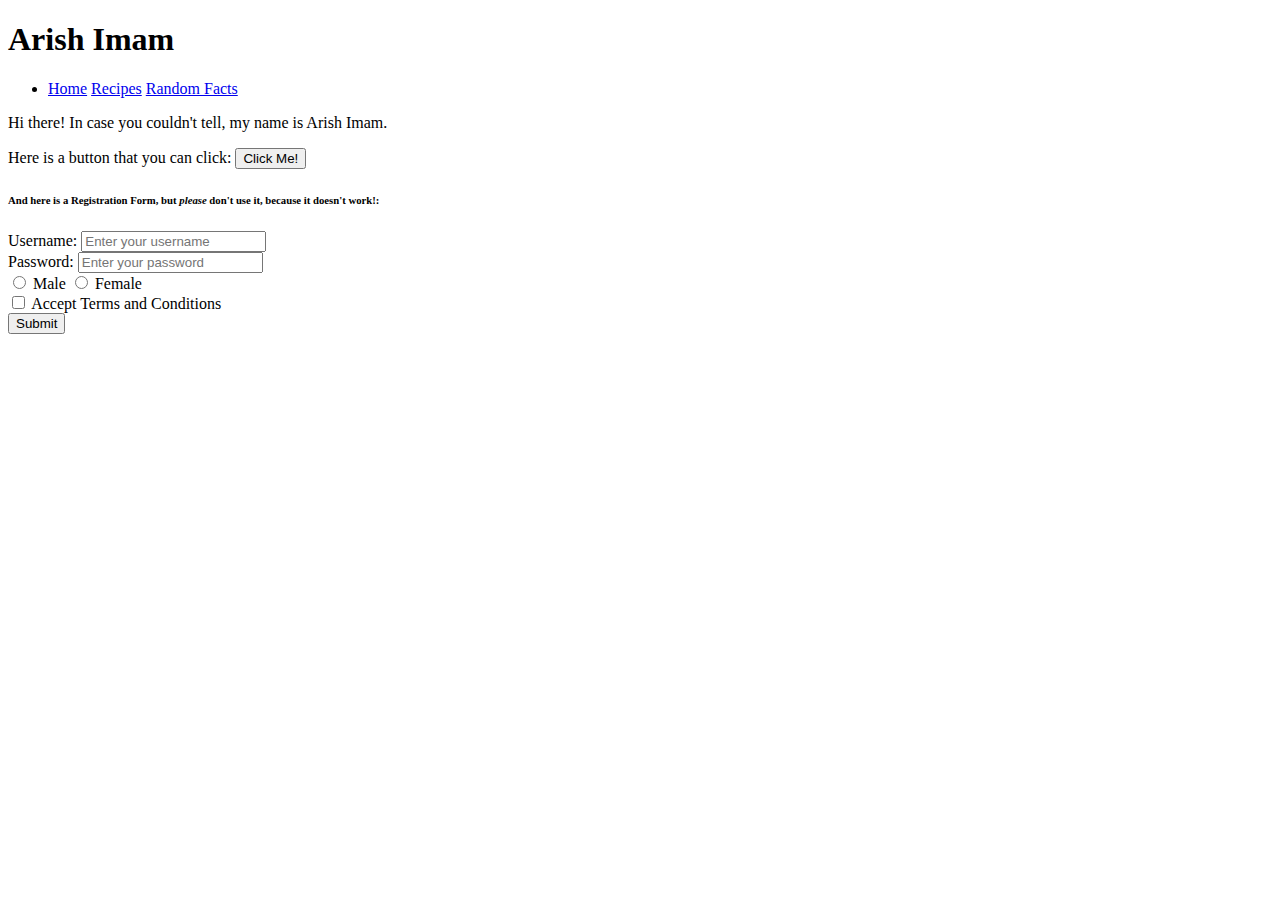
==== index.html @ f323a8c1 "Added more elements" ====
<!DOCTYPE html>
<html lang="en">
<head>
    <meta charset="UTF-8">
    <meta name="viewport" content="width=device-width, initial-scale=1.0">
    <title>Arish Imam</title>
</head>
<body>
    <div>
        <h1>Arish Imam</h1>
        <div class="links">
            <ul>
                <li>
                    <a href="index.html">Home</a>
                    <a href="recipes.html">Recipes</a>
                    <a href="random-facts.html">Random Facts</a>
                </li>
            </ul>
        </div>
    </div>
    <div>
        <p>Hi there! In case you couldn't tell, my name is Arish Imam.</p>
        <p> Here is a button that you can click: <button>Click Me!</button></p>
        <h6>And here is a Registration Form, but <i>please</i> don't use it, because it doesn't work!:</h6>

        <form action="/submit.php" method="post">
            <label for="username">Username:</label>
            <input type="text" id="username" name="username" placeholder="Enter your username">
            <br>

            <label for="password">Password:</label>
            <input type="password" id="password" name="password" placeholder="Enter your password">
            <br>

            <input type="radio" id="male" name="gender" value="male">
            <label for="male">Male</label>
            <input type="radio" id="female" name="gender" value="female">
            <label for="female">Female</label>
            <br>

            <input type="checkbox" id="terms" name="terms">
            <label for="terms">Accept Terms and Conditions</label>
            <br>

            <button type="submit">Submit</button>
        </form>   
    </div> 
</body>
</html>
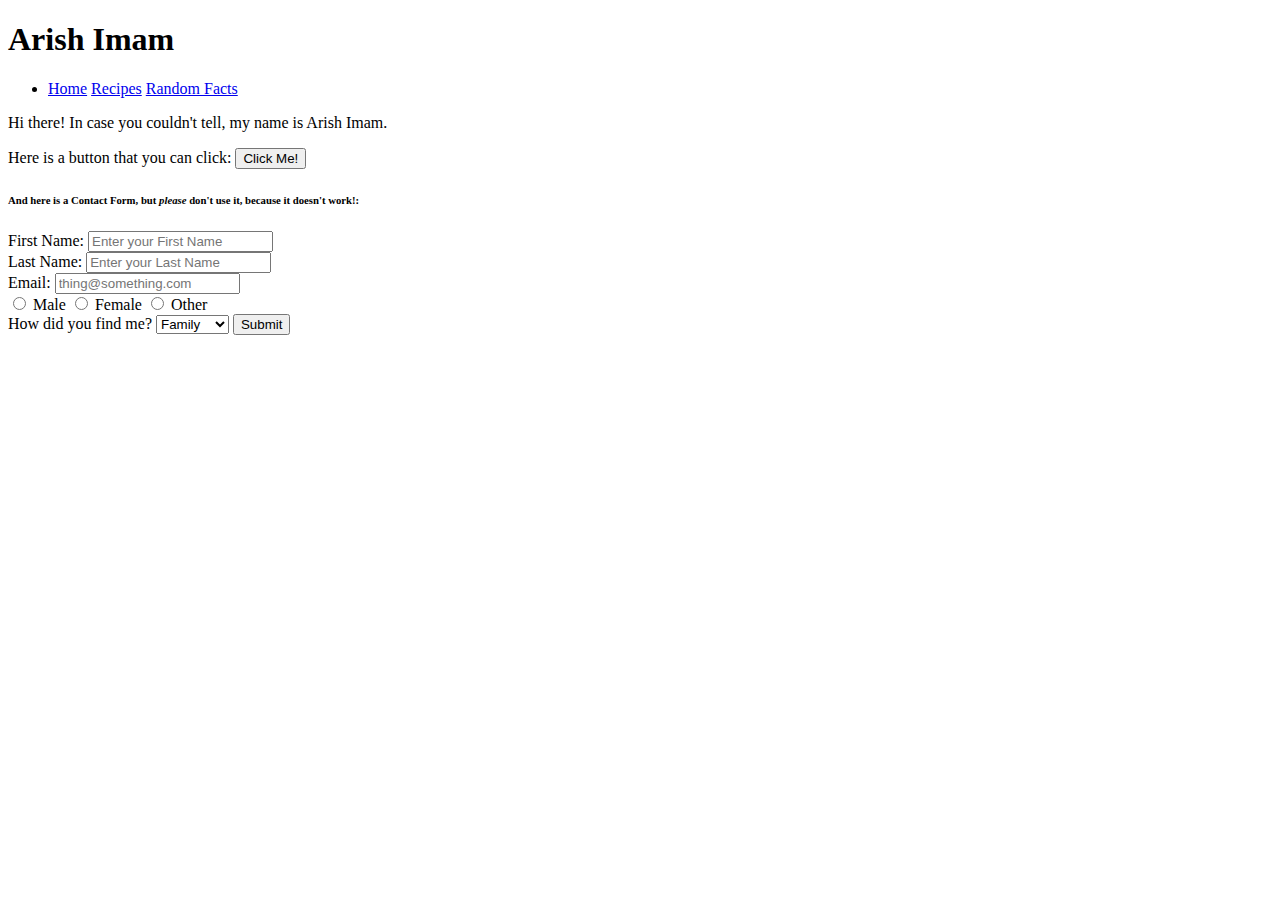
==== commit ef8a1138: "Added images" ====
--- a/index.html
+++ b/index.html
@@ -21,27 +21,35 @@
     <div>
         <p>Hi there! In case you couldn't tell, my name is Arish Imam.</p>
         <p> Here is a button that you can click: <button>Click Me!</button></p>
-        <h6>And here is a Registration Form, but <i>please</i> don't use it, because it doesn't work!:</h6>
+        <h6>And here is a Contact Form, but <i>please</i> don't use it, because it doesn't work!:</h6>
 
         <form action="/submit.php" method="post">
-            <label for="username">Username:</label>
-            <input type="text" id="username" name="username" placeholder="Enter your username">
+            <label for="firstname">First Name:</label>
+            <input type="text" id="firstname" name="firstname" placeholder="Enter your First Name">
             <br>
 
-            <label for="password">Password:</label>
-            <input type="password" id="password" name="password" placeholder="Enter your password">
+            <label for="lastname">Last Name:</label>
+            <input type="text" id="lastname" name="lastname" placeholder="Enter your Last Name">
+            <br>
+            <label for="email">Email:</label>
+            <input type="text" id="email" name="email" placeholder="thing@something.com">
             <br>
 
             <input type="radio" id="male" name="gender" value="male">
             <label for="male">Male</label>
             <input type="radio" id="female" name="gender" value="female">
             <label for="female">Female</label>
+            <input type="radio" id="other" name="gender" value="other">
+            <label for="other">Other</label>
             <br>
-
-            <input type="checkbox" id="terms" name="terms">
-            <label for="terms">Accept Terms and Conditions</label>
-            <br>
-
+            <label for="source">How did you find me?</label>
+            <select name="source" id="source">
+                <option value="family">Family</option>
+                <option value="friend">Friend</option>
+                <option value="linkedin">LinkedIn</option>
+                <option value="google">Google</option>
+                <option value="other">Other</option>
+            </select>
             <button type="submit">Submit</button>
         </form>   
     </div> 
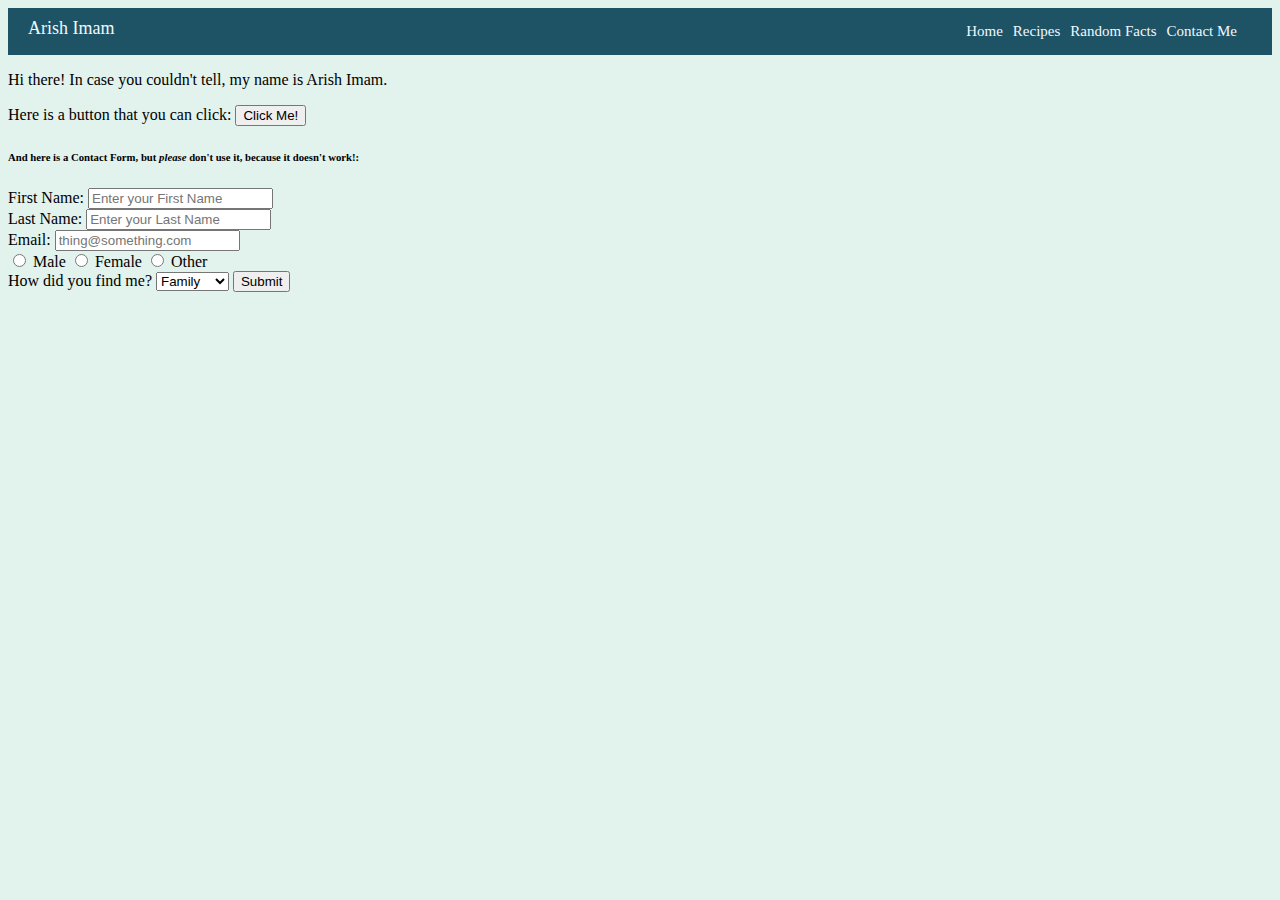
==== commit 9c20ca12: "Started responsive design" ====
--- a/index.html
+++ b/index.html
@@ -1,57 +1,74 @@
 <!DOCTYPE html>
 <html lang="en">
-<head>
-    <meta charset="UTF-8">
-    <meta name="viewport" content="width=device-width, initial-scale=1.0">
+  <head>
+    <meta charset="UTF-8" />
+    <meta name="viewport" content="width=device-width, initial-scale=1.0" />
     <title>Arish Imam</title>
-</head>
-<body>
+    <link rel = "stylesheet" href="css/style.css">
+  </head>
+  <body>
+    <div class="navbar">
+      <div class="logo">Arish Imam</div>
+      <div class="links">
+        <a href="index.html">Home</a>
+        <a href="recipes.html">Recipes</a>
+        <a href="random-facts.html">Random Facts</a>
+        <a href="contact-me.html">Contact Me</a>
+      </div>
+    </div>
+
     <div>
-        <h1>Arish Imam</h1>
-        <div class="links">
-            <ul>
-                <li>
-                    <a href="index.html">Home</a>
-                    <a href="recipes.html">Recipes</a>
-                    <a href="random-facts.html">Random Facts</a>
-                </li>
-            </ul>
-        </div>
+      <p>Hi there! In case you couldn't tell, my name is Arish Imam.</p>
+      <p>Here is a button that you can click: <button>Click Me!</button></p>
+      <h6>
+        And here is a Contact Form, but <i>please</i> don't use it, because it
+        doesn't work!:
+      </h6>
+
+      <form action="/submit.php" method="post">
+        <label for="firstname">First Name:</label>
+        <input
+          type="text"
+          id="firstname"
+          name="firstname"
+          placeholder="Enter your First Name"
+        />
+        <br />
+
+        <label for="lastname">Last Name:</label>
+        <input
+          type="text"
+          id="lastname"
+          name="lastname"
+          placeholder="Enter your Last Name"
+        />
+        <br />
+        <label for="email">Email:</label>
+        <input
+          type="text"
+          id="email"
+          name="email"
+          placeholder="thing@something.com"
+        />
+        <br />
+
+        <input type="radio" id="male" name="gender" value="male" />
+        <label for="male">Male</label>
+        <input type="radio" id="female" name="gender" value="female" />
+        <label for="female">Female</label>
+        <input type="radio" id="other" name="gender" value="other" />
+        <label for="other">Other</label>
+        <br />
+        <label for="source">How did you find me?</label>
+        <select name="source" id="source">
+          <option value="family">Family</option>
+          <option value="friend">Friend</option>
+          <option value="linkedin">LinkedIn</option>
+          <option value="google">Google</option>
+          <option value="other">Other</option>
+        </select>
+        <button type="submit">Submit</button>
+      </form>
     </div>
-    <div>
-        <p>Hi there! In case you couldn't tell, my name is Arish Imam.</p>
-        <p> Here is a button that you can click: <button>Click Me!</button></p>
-        <h6>And here is a Contact Form, but <i>please</i> don't use it, because it doesn't work!:</h6>
-
-        <form action="/submit.php" method="post">
-            <label for="firstname">First Name:</label>
-            <input type="text" id="firstname" name="firstname" placeholder="Enter your First Name">
-            <br>
-
-            <label for="lastname">Last Name:</label>
-            <input type="text" id="lastname" name="lastname" placeholder="Enter your Last Name">
-            <br>
-            <label for="email">Email:</label>
-            <input type="text" id="email" name="email" placeholder="thing@something.com">
-            <br>
-
-            <input type="radio" id="male" name="gender" value="male">
-            <label for="male">Male</label>
-            <input type="radio" id="female" name="gender" value="female">
-            <label for="female">Female</label>
-            <input type="radio" id="other" name="gender" value="other">
-            <label for="other">Other</label>
-            <br>
-            <label for="source">How did you find me?</label>
-            <select name="source" id="source">
-                <option value="family">Family</option>
-                <option value="friend">Friend</option>
-                <option value="linkedin">LinkedIn</option>
-                <option value="google">Google</option>
-                <option value="other">Other</option>
-            </select>
-            <button type="submit">Submit</button>
-        </form>   
-    </div> 
-</body>
-</html>+  </body>
+</html>
--- a/css/style.css
+++ b/css/style.css
@@ -0,0 +1,135 @@
+* {
+    font: "Libre-Franklin", "Raleway";
+}
+
+body {
+    background-color: #E2F2ED;
+    
+}
+
+.logo {
+    font-size: 18px;
+    margin: 10px;
+    color: #F0F8FF;
+    margin-left: 20px;
+}
+.navbar {
+    width: 100%;
+    display: flex;
+    justify-content: space-between;
+    background: #1E5366;
+    color:#F0F8FF
+}
+
+.links {
+    display: flex;
+    text-decoration: none; 
+    color: #F0F8FF;
+    align-items: center;
+    justify-content: space-around;
+    padding: 10px;
+    margin-right: 20px;
+}
+
+a {
+    text-decoration: none;
+    padding: 5px;
+    font-size: 15px;
+    height: auto;
+    color: #F0F8FF;
+}
+
+a:visited {
+    text-decoration: none;
+    color: #F0F8FF
+}
+a:hover {
+    color: #0B3A4C;
+}
+
+a:active {
+    color: black;
+    text-decoration: underline;
+}
+
+.recipe-page {
+    display: flex;
+    flex-direction: column;
+    align-items: center;
+}
+
+.recipe-name {
+    font-weight: bold;
+    font-size: 22px;
+    text-decoration: underline;
+    margin: 5px;
+}
+.recipe-card {
+    display: flex;
+    flex-direction: column;
+    width: 90%;
+    border: 2px solid black;
+    border-radius: 10px;
+    justify-content: center;
+    align-items: center;
+}
+
+.ingredients-quantity {
+    width: 80%;
+    display: flex;
+    font-weight: bold;
+    font-size: 20px;
+    justify-content: space-evenly;
+}
+
+.ingredient-line {
+    display: flex;
+    align-items: center;
+    font-size: 18px;
+    width: 80%;
+    justify-content:space-evenly;
+    line-height: 25px;
+}
+.recipe-title {
+    text-decoration: underline;
+    font-size: 22px;
+}
+
+.ingredients {
+    display: flex;
+    flex-direction: column;
+    align-items: center;
+    width: 90%;
+
+    padding: 10px;
+    justify-content: center;
+}
+table {
+    width: 90%
+}
+
+th {
+    font-size: 20px;
+    padding-bottom: 10px;
+}
+
+.instruction-title {
+    text-decoration: underline;
+    font-weight: bold;
+    font-size: 20px;
+    padding-top:30px;
+}
+
+.instructions {
+    display: flex;
+    width: 100%;
+    font-size: 20px;
+}
+
+#cake-pic {
+    width: 100%;
+    height: auto;
+    border: solid #0B3A4C;
+    border-radius: 10px;
+
+}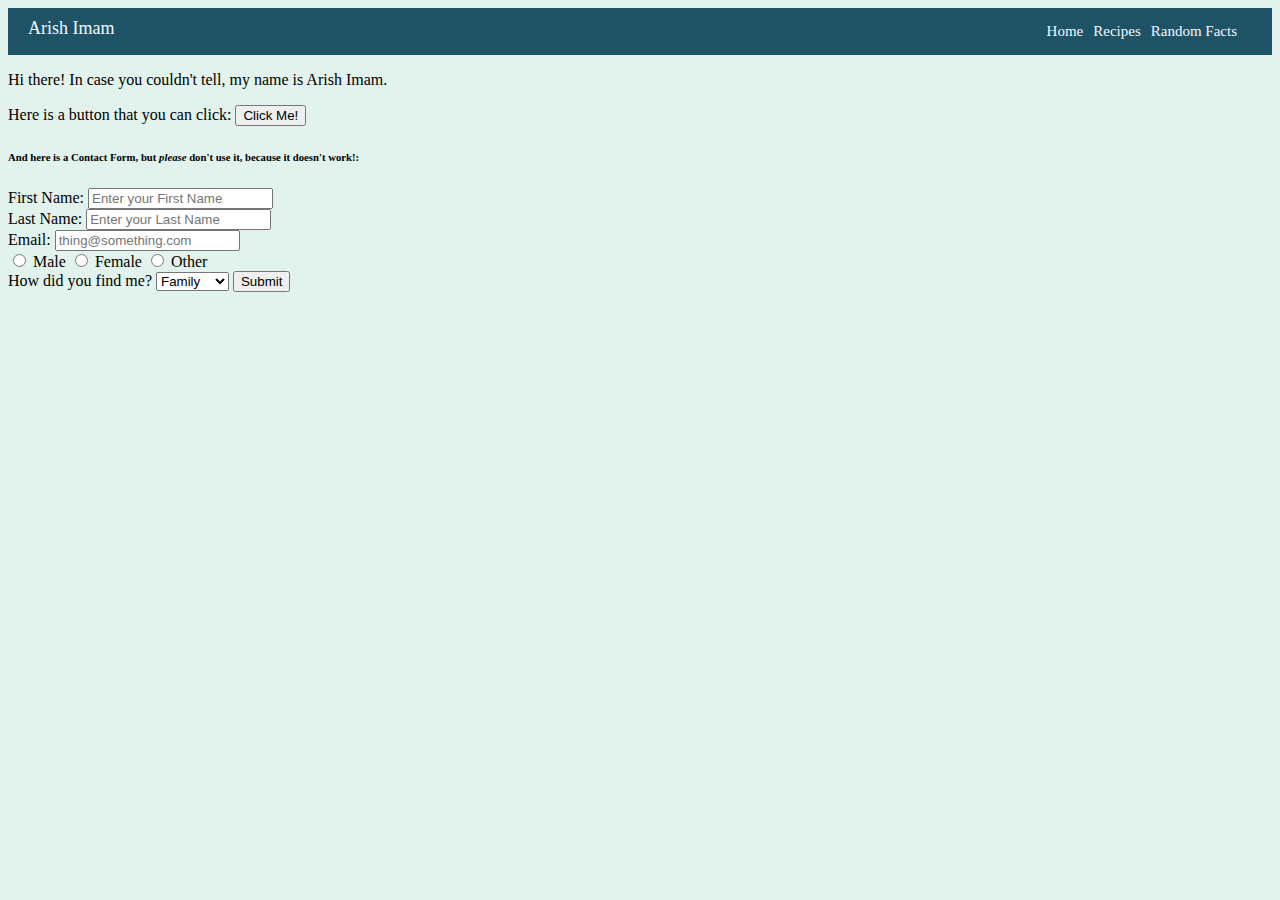
==== commit 17db71a1: "removed separate contact me page" ====
--- a/index.html
+++ b/index.html
@@ -13,7 +13,6 @@
         <a href="index.html">Home</a>
         <a href="recipes.html">Recipes</a>
         <a href="random-facts.html">Random Facts</a>
-        <a href="contact-me.html">Contact Me</a>
       </div>
     </div>
 
--- a/css/style.css
+++ b/css/style.css
@@ -1,10 +1,10 @@
 * {
     font: "Libre-Franklin", "Raleway";
+    scroll-behavior: smooth;
 }
 
 body {
     background-color: #E2F2ED;
-    
 }
 
 .logo {
@@ -74,45 +74,26 @@
     align-items: center;
 }
 
-.ingredients-quantity {
-    width: 80%;
-    display: flex;
-    font-weight: bold;
-    font-size: 20px;
-    justify-content: space-evenly;
-}
-
-.ingredient-line {
-    display: flex;
-    align-items: center;
-    font-size: 18px;
-    width: 80%;
-    justify-content:space-evenly;
-    line-height: 25px;
-}
 .recipe-title {
     text-decoration: underline;
     font-size: 22px;
-}
-
-.ingredients {
-    display: flex;
-    flex-direction: column;
-    align-items: center;
-    width: 90%;
-
-    padding: 10px;
-    justify-content: center;
-}
-table {
-    width: 90%
-}
-
-th {
-    font-size: 20px;
     padding-bottom: 10px;
 }
 
+table{
+    width: 90%;
+    border: 1px solid;
+    border-radius: 10px;;
+    font-size: 20px;
+    padding: 10px;
+}
+
+thead {
+    margin-bottom: 50px;
+}
+td {
+    text-align: center;
+}
 .instruction-title {
     text-decoration: underline;
     font-weight: bold;
@@ -132,4 +113,44 @@
     border: solid #0B3A4C;
     border-radius: 10px;
 
+}
+
+
+.page-header {
+    font-style: italic;
+    font-size: 18px;
+    padding: 0 10px;
+}
+.random-page {
+    width: 100%;
+}
+.facts-title {
+    font-weight: bold;
+    font-size:22px;
+    padding: 0 10px;
+    text-decoration: underline;
+}
+
+.facts {
+    font-size: 20px;
+    margin-right: 10px;
+}
+li {
+    padding-bottom: 3px;
+    margin-bottom: 3px;
+    border-bottom: solid 1px #0B3A4C;
+    margin-left: -10px;
+}
+
+#flamingo-pic {
+    width:100%;
+    margin-top: 5px;
+    border: solid;
+    border-color:#0B3A4C;
+    border-width: 2px;
+    border-top-right-radius: 5px;
+    border-bottom-left-radius: 5px;
+    border-bottom-right-radius: 5px;
+    border-top-left-radius: 5px;
+
 }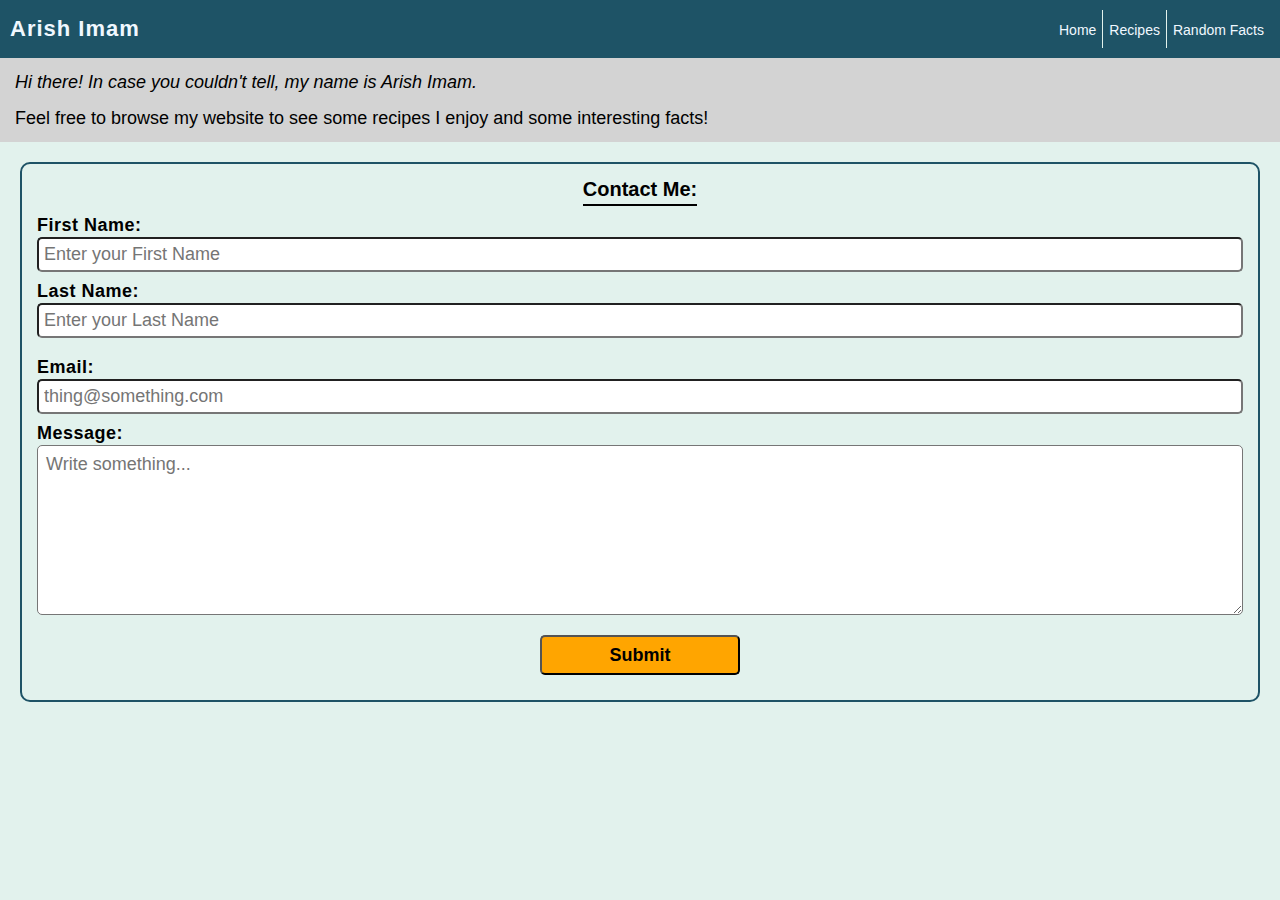
==== commit 7922f56e: "Mobile Version 1st Draft" ====
--- a/index.html
+++ b/index.html
@@ -7,67 +7,69 @@
     <link rel = "stylesheet" href="css/style.css">
   </head>
   <body>
+
     <div class="navbar">
       <div class="logo">Arish Imam</div>
       <div class="links">
-        <a href="index.html">Home</a>
-        <a href="recipes.html">Recipes</a>
-        <a href="random-facts.html">Random Facts</a>
+        <ul>
+          <li><a href="index.html">Home</a></li>
+          <li><a href="recipes.html">Recipes</a></li>
+          <li><a href="random-facts.html">Random Facts</a></li>
+        </ul>
       </div>
     </div>
 
     <div>
-      <p>Hi there! In case you couldn't tell, my name is Arish Imam.</p>
-      <p>Here is a button that you can click: <button>Click Me!</button></p>
-      <h6>
-        And here is a Contact Form, but <i>please</i> don't use it, because it
-        doesn't work!:
-      </h6>
+      <div class="main-section">
+        <div class="page-header">Hi there! In case you couldn't tell, my name is Arish Imam. </div>
+        <br>
+        <div>Feel free to browse my website to see some recipes I enjoy and some interesting facts!</div>
+      </div>
 
-      <form action="/submit.php" method="post">
-        <label for="firstname">First Name:</label>
-        <input
-          type="text"
-          id="firstname"
-          name="firstname"
-          placeholder="Enter your First Name"
-        />
-        <br />
-
-        <label for="lastname">Last Name:</label>
-        <input
-          type="text"
-          id="lastname"
-          name="lastname"
-          placeholder="Enter your Last Name"
-        />
-        <br />
-        <label for="email">Email:</label>
-        <input
-          type="text"
-          id="email"
-          name="email"
-          placeholder="thing@something.com"
-        />
-        <br />
-
-        <input type="radio" id="male" name="gender" value="male" />
-        <label for="male">Male</label>
-        <input type="radio" id="female" name="gender" value="female" />
-        <label for="female">Female</label>
-        <input type="radio" id="other" name="gender" value="other" />
-        <label for="other">Other</label>
-        <br />
-        <label for="source">How did you find me?</label>
-        <select name="source" id="source">
-          <option value="family">Family</option>
-          <option value="friend">Friend</option>
-          <option value="linkedin">LinkedIn</option>
-          <option value="google">Google</option>
-          <option value="other">Other</option>
-        </select>
-        <button type="submit">Submit</button>
-      </form>
+      
+      <div class="contact-form">
+        
+        <form action="index.html" method="get">
+          <div class="name">
+            <div class="form-header">Contact Me:</div>
+            <div>
+              <label for="firstname">First Name:</label>
+              <input
+                type="text"
+                id="firstname"
+                name="firstname"
+                placeholder="Enter your First Name"
+              />
+            </div>
+            <div>
+              <label for="lastname">Last Name:</label>
+              <input
+                type="text"
+                id="lastname"
+                name="lastname"
+                placeholder="Enter your Last Name"
+              />
+            </div>
+          </div>
+          <div>
+            <label for="email">Email:</label>
+            <input
+              type="text"
+              id="email"
+              name="email"
+              placeholder="thing@something.com"
+            />
+          </div>
+          <div>
+            <label for="message"> Message:</label>
+            <textarea id="message" name="message" placeholder="Write something..."></textarea>
+          </div>
+          <div>
+            <button type="submit">Submit</button>
+          </div>
+        </form>
+      </div>
+      
     </div>
   </body>
 </html>
--- a/css/style.css
+++ b/css/style.css
@@ -1,129 +1,230 @@
 * {
-    font: "Libre-Franklin", "Raleway";
-    scroll-behavior: smooth;
+  font-family: "Libre-Franklin", "Raleway", Arial, Helvetica, sans-serif;
+  font-size: 18px;
+  scroll-behavior: smooth;
+  margin: 0;
+  padding: 0;
 }
 
 body {
-    background-color: #E2F2ED;
+  background-color: #e2f2ed;
+  line-height: 1;
+  width: 100%;
+}
+
+/* Navigation Bar */
+
+.navbar {
+  display: flex;
+  justify-content: space-between;
+  background-color: #1e5366;
+  padding: 10px;
+  align-items: center;
 }
 
 .logo {
-    font-size: 18px;
-    margin: 10px;
-    color: #F0F8FF;
-    margin-left: 20px;
-}
-.navbar {
-    width: 100%;
-    display: flex;
-    justify-content: space-between;
-    background: #1E5366;
-    color:#F0F8FF
-}
-
-.links {
-    display: flex;
-    text-decoration: none; 
-    color: #F0F8FF;
-    align-items: center;
-    justify-content: space-around;
-    padding: 10px;
-    margin-right: 20px;
-}
-
-a {
-    text-decoration: none;
-    padding: 5px;
-    font-size: 15px;
-    height: auto;
-    color: #F0F8FF;
-}
-
-a:visited {
-    text-decoration: none;
-    color: #F0F8FF
-}
-a:hover {
-    color: #0B3A4C;
-}
-
-a:active {
-    color: black;
-    text-decoration: underline;
-}
+  color: #f0f8ff;
+  font-size: 22px;
+  font-weight: bold;
+  letter-spacing: 1px;
+}
+
+ul {
+  list-style: none;
+  margin: 0;
+  padding: 0;
+  overflow: hidden;
+}
+
+ul li {
+  float: left;
+  border-right: 1px solid #e2f2ed;
+  padding: 10px 6px;
+}
+
+ul li a {
+  text-decoration: none;
+  color: #f0f8ff;
+  text-align: center;
+  font-size: 14px;
+}
+
+ul li a.active {
+  background-color: green;
+}
+
+ul li a:active {
+  text-decoration: none;
+}
+
+ul li a:hover {
+  color: darkgray;
+}
+
+ul li:last-child {
+  border-right: none;
+}
+
+/* Home Page */
+
+.main-section {
+  display: flex;
+  flex-direction: column;
+  max-width: 100%;
+  background-color: lightgray;
+  padding: 15px;
+  margin-bottom: 10px;
+}
+
+.page-header {
+  font-style: italic;
+}
+
+.contact-form {
+  display: flex;
+  flex-direction: column;
+  border: 2px solid #1e5366;
+  border-radius: 10px;
+  margin: 20px;
+}
+
+.form-header {
+  align-self: center;
+  border-bottom: 2px solid black;
+  font-size: 20px;
+  font-weight: 900;
+  margin-bottom: 10px;
+}
+form {
+  padding: 15px;
+}
+
+form div {
+  display: flex;
+  flex-direction: column;
+  padding-bottom: 5px;
+  margin-bottom: 5px;
+}
+div label {
+  font-weight: 600;
+  padding-bottom: 3px;
+  letter-spacing: 0.5px;
+}
+
+div input {
+  padding: 5px;
+  border-radius: 5px;
+}
+
+div textarea {
+  padding: 8px;
+  height: 150px;
+  border-radius: 5px;
+  padding-bottom: 10px;
+}
+
+form button {
+  height: 40px;
+  width: 200px;
+  background-color: orange;
+  font-weight: 600;
+  border-radius: 5px;
+  margin-top: 10px;
+  justify-content: center;
+  align-self: center;
+}
+
+/* Recipe Page */
 
 .recipe-page {
+  display: flex;
+  flex-direction: column;
+  align-items: center;
+}
+
+.recipe-title {
+  font-weight: bold;
+  font-size: 22px;
+  border-bottom: 2px solid black;
+}
+
+table {
+  width: 90%;
+  border: 2px solid;
+  border-radius: 10px;
+  font-size: 20px;
+  padding: 10px;
+  margin-top: 10px;
+  margin-bottom: 10px;
+}
+
+td {
+  text-align: center;
+}
+
+.instructions {
+  padding: 20px;
+}
+
+.instruction-title {
+  text-decoration: underline;
+  font-weight: bold;
+  font-size: 20px;
+  padding-bottom: 10px;
+}
+
+ol {
+  padding: 0 10px 0 25px;
+}
+
+ol li {
+  padding-bottom: 5px;
+}
+
+#cake-pic {
+  width: 98%;
+  height: auto;
+  border: 2px solid #0b3a4c;
+  border-radius: 10px;
+  margin-bottom: 10px;
+}
+
+/* Random facts page */
+
+.facts-title {
+  font-weight: bold;
+  font-stretch: expanded;
+}
+
+.facts ul li {
+    margin: 0 10px;
+    border-bottom: 1px solid #0b3a4c;
+}
+
+.facts ul li:last-child {
+    border-bottom: none;
+}
+.random-facts {
     display: flex;
     flex-direction: column;
     align-items: center;
 }
-
-.recipe-name {
-    font-weight: bold;
-    font-size: 22px;
-    text-decoration: underline;
-    margin: 5px;
-}
-.recipe-card {
-    display: flex;
-    flex-direction: column;
-    width: 90%;
-    border: 2px solid black;
-    border-radius: 10px;
-    justify-content: center;
-    align-items: center;
-}
-
-.recipe-title {
-    text-decoration: underline;
-    font-size: 22px;
-    padding-bottom: 10px;
-}
-
-table{
-    width: 90%;
-    border: 1px solid;
-    border-radius: 10px;;
-    font-size: 20px;
-    padding: 10px;
-}
-
-thead {
-    margin-bottom: 50px;
-}
-td {
-    text-align: center;
-}
-.instruction-title {
-    text-decoration: underline;
-    font-weight: bold;
-    font-size: 20px;
-    padding-top:30px;
-}
-
-.instructions {
-    display: flex;
-    width: 100%;
-    font-size: 20px;
-}
-
-#cake-pic {
-    width: 100%;
-    height: auto;
-    border: solid #0B3A4C;
-    border-radius: 10px;
-
-}
-
+#flamingo-pic {
+  width: 98%;
+  height: auto;
+  border: 2px solid #0b3a4c;
+  border-radius: 10px;
+  margin-bottom: 10px;
+}
+
+/* 
 
 .page-header {
     font-style: italic;
     font-size: 18px;
     padding: 0 10px;
 }
-.random-page {
-    width: 100%;
-}
+
 .facts-title {
     font-weight: bold;
     font-size:22px;
@@ -135,7 +236,7 @@
     font-size: 20px;
     margin-right: 10px;
 }
-li {
+ul li {
     padding-bottom: 3px;
     margin-bottom: 3px;
     border-bottom: solid 1px #0B3A4C;
@@ -144,6 +245,7 @@
 
 #flamingo-pic {
     width:100%;
+    max-width: 900px;
     margin-top: 5px;
     border: solid;
     border-color:#0B3A4C;
@@ -153,4 +255,4 @@
     border-bottom-right-radius: 5px;
     border-top-left-radius: 5px;
 
-}+} */
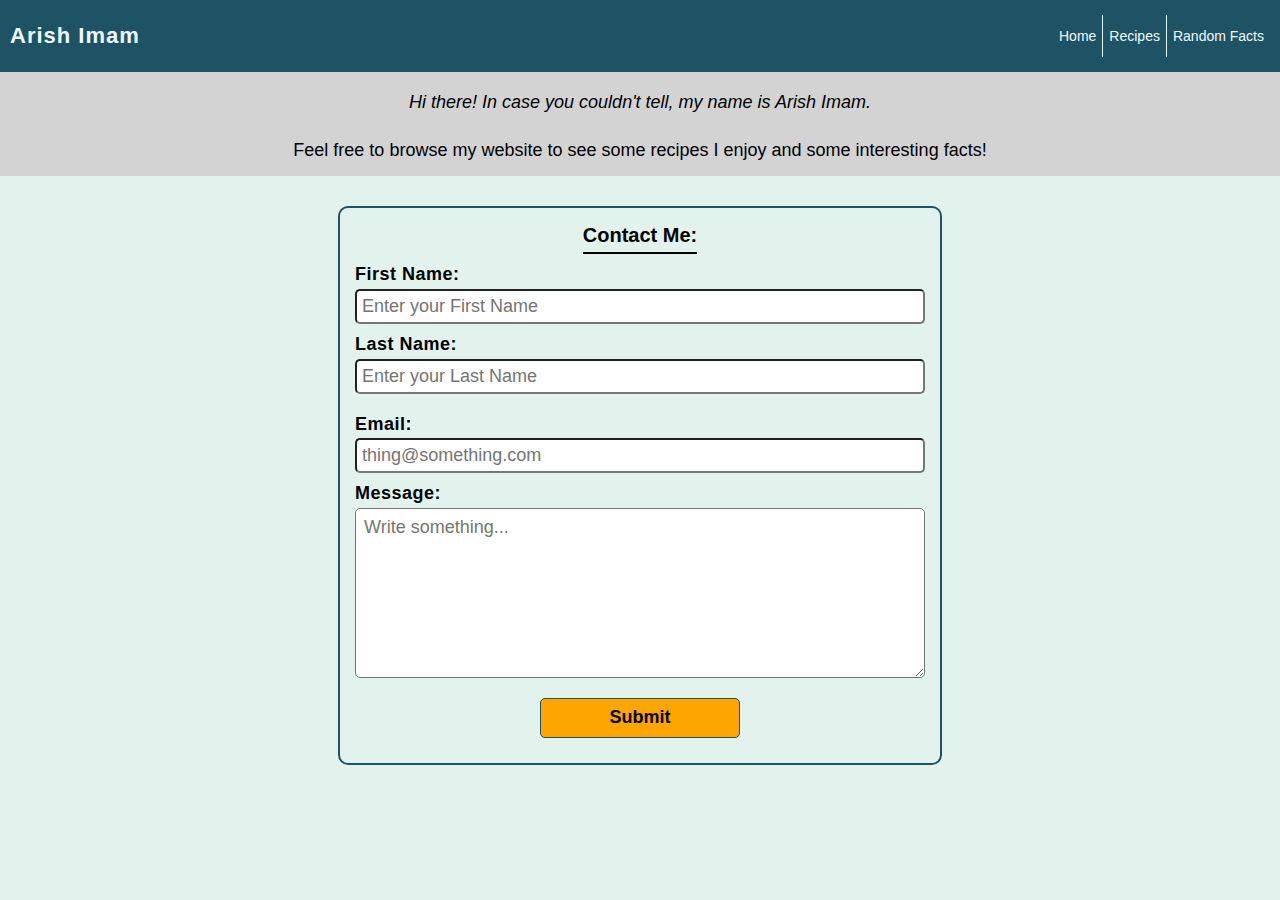
==== commit bf9c5c16: "Mobile mostly done. Need to add media queries" ====
--- a/index.html
+++ b/index.html
@@ -4,10 +4,9 @@
     <meta charset="UTF-8" />
     <meta name="viewport" content="width=device-width, initial-scale=1.0" />
     <title>Arish Imam</title>
-    <link rel = "stylesheet" href="css/style.css">
+    <link rel="stylesheet" href="css/style.css" />
   </head>
   <body>
-
     <div class="navbar">
       <div class="logo">Arish Imam</div>
       <div class="links">
@@ -19,16 +18,19 @@
       </div>
     </div>
 
-    <div>
+    <div class="home-page">
       <div class="main-section">
-        <div class="page-header">Hi there! In case you couldn't tell, my name is Arish Imam. </div>
-        <br>
-        <div>Feel free to browse my website to see some recipes I enjoy and some interesting facts!</div>
+        <div class="page-header">
+          Hi there! In case you couldn't tell, my name is Arish Imam.
+        </div>
+        <br />
+        <div class="page-subheader">
+          Feel free to browse my website to see some recipes I enjoy and some
+          interesting facts!
+        </div>
       </div>
 
-      
       <div class="contact-form">
-        
         <form action="index.html" method="get">
           <div class="name">
             <div class="form-header">Contact Me:</div>
@@ -62,14 +64,17 @@
           </div>
           <div>
             <label for="message"> Message:</label>
-            <textarea id="message" name="message" placeholder="Write something..."></textarea>
+            <textarea
+              id="message"
+              name="message"
+              placeholder="Write something..."
+            ></textarea>
           </div>
           <div>
             <button type="submit">Submit</button>
           </div>
         </form>
       </div>
-      
     </div>
   </body>
 </html>
--- a/css/style.css
+++ b/css/style.css
@@ -8,7 +8,7 @@
 
 body {
   background-color: #e2f2ed;
-  line-height: 1;
+  line-height: 1.2;
   width: 100%;
 }
 
@@ -18,8 +18,9 @@
   display: flex;
   justify-content: space-between;
   background-color: #1e5366;
-  padding: 10px;
-  align-items: center;
+  align-items: center;
+  width: 100%;
+  padding: 15px 0;
 }
 
 .logo {
@@ -27,6 +28,7 @@
   font-size: 22px;
   font-weight: bold;
   letter-spacing: 1px;
+  padding-left: 10px;
 }
 
 ul {
@@ -34,6 +36,7 @@
   margin: 0;
   padding: 0;
   overflow: hidden;
+  padding-right: 10px;
 }
 
 ul li {
@@ -67,25 +70,39 @@
 
 /* Home Page */
 
+.home-page {
+    display: flex;
+    flex-direction: column;
+    align-items: center;
+    max-width: 100%;
+}
 .main-section {
   display: flex;
   flex-direction: column;
-  max-width: 100%;
+  align-items: center;
+  text-align: center;
+  width: 100%;
   background-color: lightgray;
-  padding: 15px;
   margin-bottom: 10px;
 }
 
 .page-header {
   font-style: italic;
+  padding: 20px 10px 5px 10px;
+}
+
+.page-subheader {
+  padding: 0px 10px 15px 10px;
 }
 
 .contact-form {
-  display: flex;
-  flex-direction: column;
+  /* display: flex;
+  flex-direction: column; */
+  width: 90%;
   border: 2px solid #1e5366;
   border-radius: 10px;
   margin: 20px;
+  max-width: 600px;
 }
 
 .form-header {
@@ -132,6 +149,7 @@
   margin-top: 10px;
   justify-content: center;
   align-self: center;
+  border: 1px solid #1e5366;
 }
 
 /* Recipe Page */
@@ -140,16 +158,19 @@
   display: flex;
   flex-direction: column;
   align-items: center;
+  max-width: 100%;
 }
 
 .recipe-title {
   font-weight: bold;
   font-size: 22px;
   border-bottom: 2px solid black;
+  padding-bottom: 5px;
 }
 
 table {
   width: 90%;
+  max-width: 500px;
   border: 2px solid;
   border-radius: 10px;
   font-size: 20px;
@@ -157,7 +178,10 @@
   margin-top: 10px;
   margin-bottom: 10px;
 }
-
+th {
+  padding-top: 10px;
+  padding-bottom: 5px;
+}
 td {
   text-align: center;
 }
@@ -184,75 +208,57 @@
 #cake-pic {
   width: 98%;
   height: auto;
+  max-width: 700px;
   border: 2px solid #0b3a4c;
   border-radius: 10px;
-  margin-bottom: 10px;
+  margin-bottom: 100px;
 }
 
 /* Random facts page */
-
+.random-page {
+  display: flex;
+  flex-direction: column;
+  align-items: center;
+}
 .facts-title {
   font-weight: bold;
   font-stretch: expanded;
-}
-
+  margin: 15px 0;
+}
+
+.facts ul {
+  display: flex;
+  flex-direction: column;
+  flex-wrap: nowrap;
+}
 .facts ul li {
-    margin: 0 10px;
-    border-bottom: 1px solid #0b3a4c;
+  margin: 0 10px;
+  border-bottom: 1px solid #0b3a4c;
 }
 
 .facts ul li:last-child {
-    border-bottom: none;
+  border-bottom: none;
 }
 .random-facts {
-    display: flex;
-    flex-direction: column;
-    align-items: center;
-}
+  display: flex;
+  flex-direction: column;
+  align-items: center;
+  margin-bottom: 50px;
+}
+
 #flamingo-pic {
   width: 98%;
   height: auto;
-  border: 2px solid #0b3a4c;
-  border-radius: 10px;
-  margin-bottom: 10px;
-}
-
-/* 
-
-.page-header {
-    font-style: italic;
-    font-size: 18px;
-    padding: 0 10px;
-}
-
-.facts-title {
-    font-weight: bold;
-    font-size:22px;
-    padding: 0 10px;
-    text-decoration: underline;
-}
-
-.facts {
-    font-size: 20px;
-    margin-right: 10px;
-}
-ul li {
-    padding-bottom: 3px;
-    margin-bottom: 3px;
-    border-bottom: solid 1px #0B3A4C;
-    margin-left: -10px;
-}
-
-#flamingo-pic {
-    width:100%;
-    max-width: 900px;
-    margin-top: 5px;
-    border: solid;
-    border-color:#0B3A4C;
-    border-width: 2px;
-    border-top-right-radius: 5px;
-    border-bottom-left-radius: 5px;
-    border-bottom-right-radius: 5px;
-    border-top-left-radius: 5px;
-
-} */
+  max-width: 800px;
+  border-top: solid;
+  border-right: solid;
+  border-bottom: solid;
+  border-left: solid;
+  border-width: 2px;
+  border-color: #0b3a4c;
+  border-top-right-radius: 10px;
+  border-bottom-left-radius: 10px;
+  border-bottom-right-radius: 10px;
+  border-top-left-radius: 10px;
+  margin-bottom: 100px;
+}
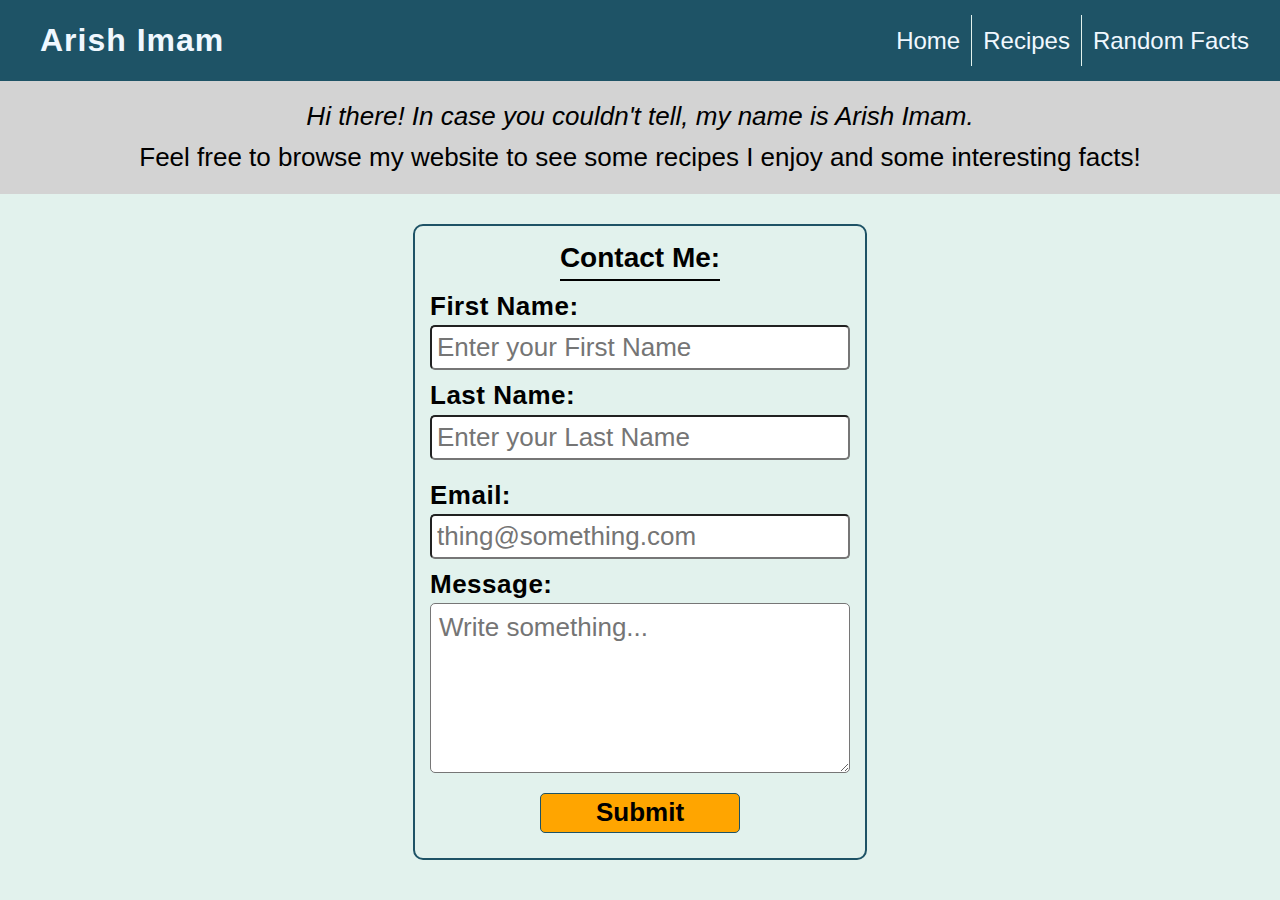
==== commit ca4d3ddf: "Media Queries Added" ====
--- a/index.html
+++ b/index.html
@@ -22,11 +22,10 @@
       <div class="main-section">
         <div class="page-header">
           Hi there! In case you couldn't tell, my name is Arish Imam.
-        </div>
-        <br />
-        <div class="page-subheader">
-          Feel free to browse my website to see some recipes I enjoy and some
-          interesting facts!
+          <div class="page-subheader">
+            Feel free to browse my website to see some recipes I enjoy and some
+            interesting facts!
+          </div>
         </div>
       </div>
 
--- a/css/style.css
+++ b/css/style.css
@@ -71,10 +71,10 @@
 /* Home Page */
 
 .home-page {
-    display: flex;
-    flex-direction: column;
-    align-items: center;
-    max-width: 100%;
+  display: flex;
+  flex-direction: column;
+  align-items: center;
+  max-width: 100%;
 }
 .main-section {
   display: flex;
@@ -88,11 +88,12 @@
 
 .page-header {
   font-style: italic;
-  padding: 20px 10px 5px 10px;
+  padding: 20px 10px;
 }
 
 .page-subheader {
-  padding: 0px 10px 15px 10px;
+  font-style: normal;
+  padding: 10px 10px 0;
 }
 
 .contact-form {
@@ -102,7 +103,7 @@
   border: 2px solid #1e5366;
   border-radius: 10px;
   margin: 20px;
-  max-width: 600px;
+  max-width: 450px;
 }
 
 .form-header {
@@ -170,10 +171,9 @@
 
 table {
   width: 90%;
-  max-width: 500px;
+  max-width: 450px;
   border: 2px solid;
   border-radius: 10px;
-  font-size: 20px;
   padding: 10px;
   margin-top: 10px;
   margin-bottom: 10px;
@@ -188,6 +188,7 @@
 
 .instructions {
   padding: 20px;
+  max-width: 600px;
 }
 
 .instruction-title {
@@ -230,9 +231,11 @@
   display: flex;
   flex-direction: column;
   flex-wrap: nowrap;
+  margin: 0 20px;
+  padding: 0 20px;
 }
 .facts ul li {
-  margin: 0 10px;
+  /* margin: 0 10px; */
   border-bottom: 1px solid #0b3a4c;
 }
 
@@ -249,7 +252,7 @@
 #flamingo-pic {
   width: 98%;
   height: auto;
-  max-width: 800px;
+  max-width: 700px;
   border-top: solid;
   border-right: solid;
   border-bottom: solid;
@@ -262,3 +265,80 @@
   border-top-left-radius: 10px;
   margin-bottom: 100px;
 }
+
+@media screen and (min-width: 768px) {
+  /* Navbar and general text size */
+  * {
+    font-size: 22px;
+  }
+
+  .logo {
+    font-size: 28px;
+    padding-left: 30px;
+  }
+
+  ul {
+    padding-right: 20px;
+  }
+
+  ul li a {
+    font-size: 20px;
+    padding: 0 5px 0 5px;
+  }
+  /* Contact Form Header */
+  .form-header {
+    font-size: 24px;
+  }
+
+  table {
+    max-width: 550px;
+  }
+
+  /* Recipe Instructions */
+  .recipe-title {
+    font-size: 26px;
+  }
+
+  .instruction-title {
+    font-size: 24px;
+  }
+  .instructions {
+    max-width: 700px;
+  }
+}
+
+@media screen and (min-width: 992px) {
+  /* Navbar and general text size */
+  * {
+    font-size: 26px;
+  }
+
+  .logo {
+    font-size: 32px;
+    padding-left: 40px;
+  }
+
+  ul li a {
+    font-size: 24px;
+  }
+  /* Contact Form Header */
+  .form-header {
+    font-size: 28px;
+  }
+  /* Recipe Instructions */
+  .recipe-title {
+    font-size: 28px;
+  }
+
+  .instruction-title {
+    font-size: 26px;
+  }
+
+  .instructions {
+    max-width: 900px;
+  }
+
+  #flamingo-pic {
+    max-width: 900px;
+  }
+}
